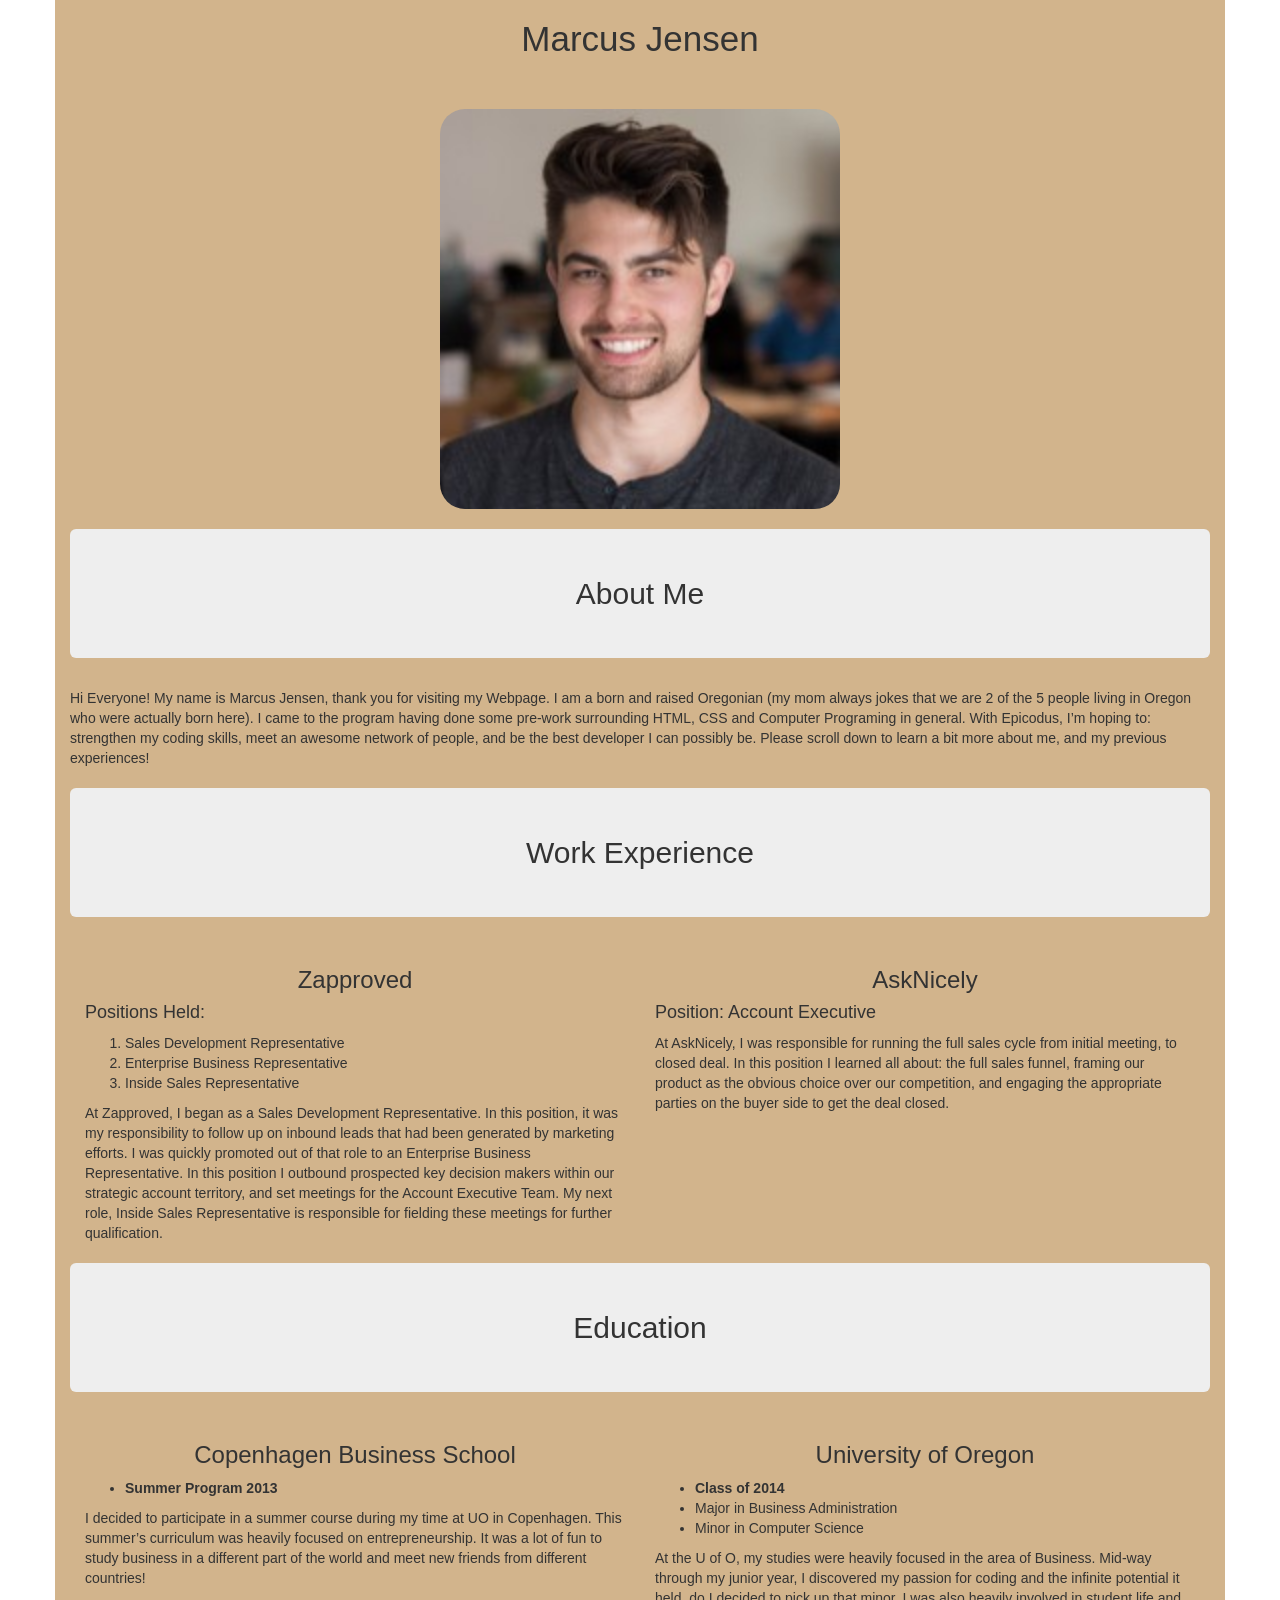
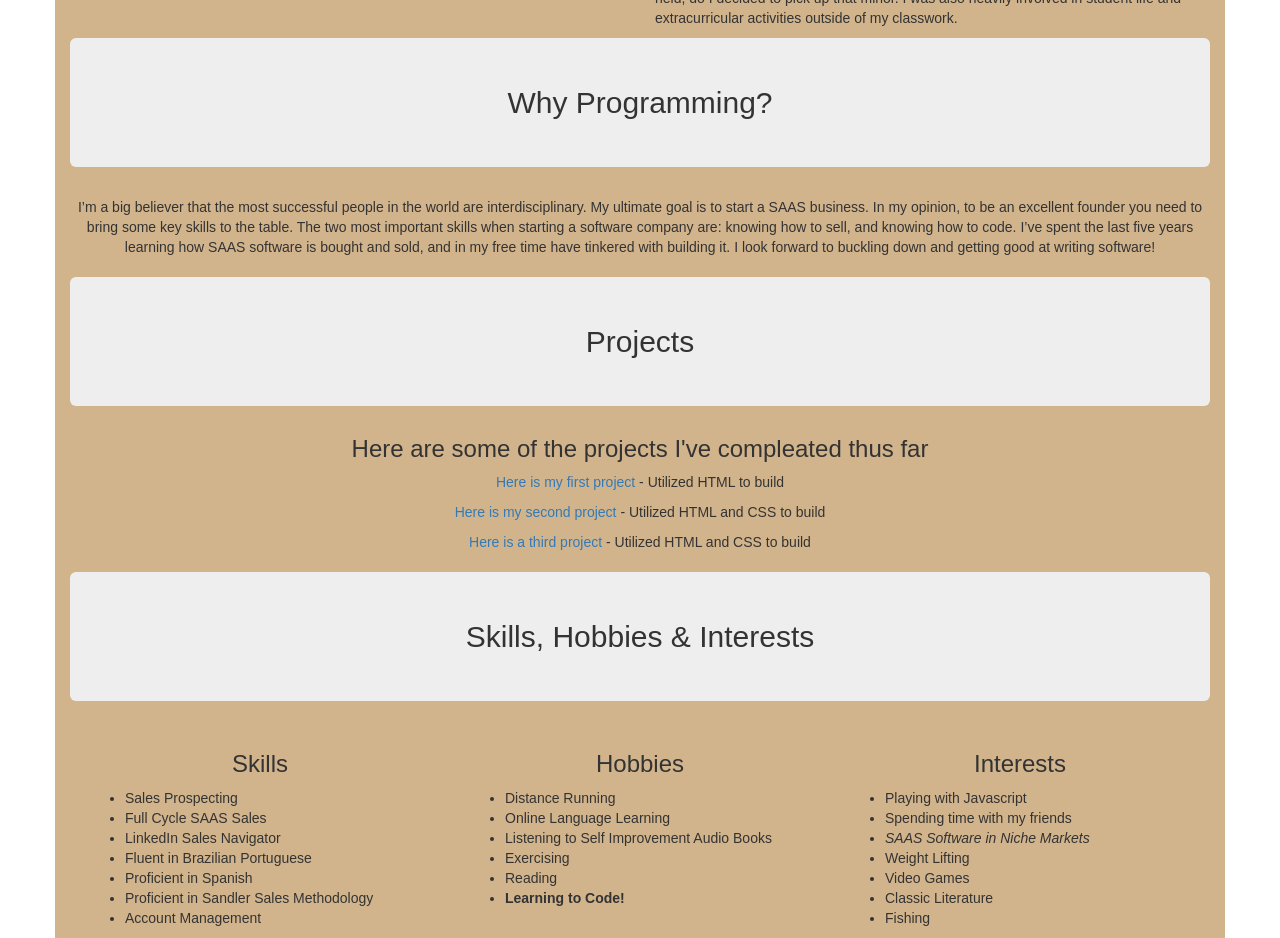
==== index.html @ 30fcb06f "add to list of skills" ====
<!DOCTYPE html>
<html lang="en" dir="ltr">
  <head>
    <meta charset="utf-8">
    <link rel="stylesheet" href="https://stackpath.bootstrapcdn.com/bootstrap/3.4.1/css/bootstrap.min.css" integrity="sha384-HSMxcRTRxnN+Bdg0JdbxYKrThecOKuH5zCYotlSAcp1+c8xmyTe9GYg1l9a69psu" crossorigin="anonymous">
    <link rel="stylesheet" href="css/styles.css">
    <title>Marcus Jensen</title>
  </head>
  <body>
    <div class="container">
      <h1 class="title-header">Marcus Jensen</h1>
      <br>
      <br>
      <img src="images/Marcus Profile.jpeg" alt="Picture of Marcus Jensen">
      <h2 class="jumbotron">About Me</h2>
      <p>
        Hi Everyone! My name is Marcus Jensen, thank you for visiting my Webpage. I am a born and raised Oregonian (my mom always jokes that we are 2 of the 5 people living in Oregon who were actually born here). I came to the program having done some pre-work surrounding HTML, CSS and Computer Programing in general. With Epicodus, I’m hoping to: strengthen my coding skills, meet an awesome network of people, and be the best developer I can possibly be. Please scroll down to learn a bit more about me, and my previous experiences!
      </p>
      <h2 class="jumbotron">Work Experience</h2>
      <div class="col-md-6">
        <h3>Zapproved</h3>
        <h4>Positions Held:</h4>
        <ol>
          <li>Sales Development Representative</li>
          <li>Enterprise Business Representative</li>
          <li>Inside Sales Representative</li>
        </ol>

        <p>At Zapproved, I began as a Sales Development Representative. In this position, it was my responsibility to follow up on inbound leads that had been generated by marketing efforts. I was quickly promoted out of that role to an Enterprise Business Representative. In this position I outbound prospected key decision makers within our strategic account territory, and set meetings for the Account Executive Team. My next role, Inside Sales Representative is responsible for fielding these meetings for further qualification. </p>
      </div>
      <div class="col-md-6">
        <h3>AskNicely</h3>
        <h4>Position: Account Executive</h4>
        <p>At AskNicely, I was responsible for running the full sales cycle from initial meeting, to closed deal. In this position I learned all about: the full sales funnel, framing our product as the obvious choice over our competition, and engaging the appropriate parties on the buyer side to get the deal closed. </p>
  <br>
  <br>
  <br>
  <br>
    <br>
      <br>
        <br>

      </div>

      <h2 class="jumbotron">Education</h2>
      <div class="col-md-6">
        <h3>Copenhagen Business School</h3>
        <ul>
          <li> <span class="education">Summer Program 2013</span></li>
        </ul>
        <p>I decided to participate in a summer course during my time at UO in Copenhagen. This summer’s curriculum was heavily focused on entrepreneurship. It was a lot of fun to study business in a different part of the world and meet new friends from different countries!</p>
      </div>
      <div class="col-md-6">
        <h3>University of Oregon</h3>
        <ul>
          <li> <span class="education">Class of 2014</span></li>
                <li>Major in Business Administration</li>
                <li>Minor in Computer Science</li>

          </ul>

        <p>At the U of O, my studies were heavily focused in the area of Business. Mid-way through my junior year, I discovered my passion for coding and the infinite potential it held, do I decided to pick up that minor. I was also heavily involved in student life and extracurricular activities outside of my classwork. </p>
      </div>
      <h2 class="jumbotron">Why Programming?</h2>
      <p class="programming-text">I’m a big believer that the most successful people in the world are interdisciplinary. My ultimate goal is to start a SAAS business. In my opinion, to be an excellent founder you need to bring some key skills to the table. The two most important skills when starting a software company are: knowing how to sell, and knowing how to code. I’ve spent the last five years learning how SAAS software is bought and sold, and in my free time have tinkered with building it. I look forward to buckling down and getting good at writing software! </p>
      <h2 class="jumbotron">Projects</h2>
      <h3>Here are some of the projects I've compleated thus far</h3>

          <p class="project-list"><a href="https://github.com/marcusjensen15/hello-world">Here is my first project</a> - Utilized HTML to build</p>
          <p class="project-list"><a href="https://github.com/marcusjensen15/cookie-recipe">Here is my second project</a> - Utilized HTML and CSS to build</p>
          <p class="project-list"><a href="https://github.com/marcusjensen15/Day-4---Wiki-Redo">Here is a third project</a> - Utilized HTML and CSS to build</p>


      <h2 class="jumbotron">Skills, Hobbies & Interests</h2>
      <div class="col-md-4">
        <h3>Skills</h3>
        <ul>
          <li>Sales Prospecting</li>
          <li>Full Cycle SAAS Sales</li>
          <li>LinkedIn Sales Navigator</li>
          <li>Fluent in Brazilian Portuguese</li>
          <li>Proficient in Spanish</li>
          <li>Proficient in Sandler Sales Methodology</li>
          <li>Account Management</li>
        </ul>
      </div>
      <div class="col-md-4">
        <h3>Hobbies</h3>
          <ul>
            <li>Distance Running</li>
            <li>Online Language Learning</li>
            <li>Listening to Self Improvement Audio Books</li>
            <li>Exercising</li>
            <li>Reading</li>
            <li><strong>Learning to Code!</strong></li>
          </ul>

        <!-- Distance Running
Online Language Learning
Listening to Self Improvement Audio Books
Exercising
Reading
Learning to Code! -->


      </div>
      <div class="col-md-4">
        <h3>Interests</h3>
        <ul>
          <li>Playing with Javascript</li>
          <li>Spending time with my friends</li>
          <li> <em>SAAS Software in Niche Markets</em></li>
          <li>Weight Lifting</li>
          <li>Video Games</li>
          <li>Classic Literature</li>
          <li>Fishing</li>
        </ul>
      </div>

  </div>


  </body>
</html>

<!-- need to add gh-pages -->
---- css/styles.css ----
* {
  background-color: tan;
}

.jumbotron {
  text-align: center;
  clear: both
  /* position: absolute;  */
  /* margin-top: 200px; */
}

.title-header {
  text-align: center;
  font-size: 35px;
}

h3 {
  text-align: center;
}

.programming-text {
  text-align: center;
}

.education {
  font-weight: bold;

}
img {
  display: block;
  margin-left: auto;
  margin-right: auto;
  /* width: 50%; */
  width: 400px;
  height: 400px;
  border-radius: 25px;
}
.project-list{
text-align: center;
}



/* .col-md-6{
  overflow:scroll;

} */
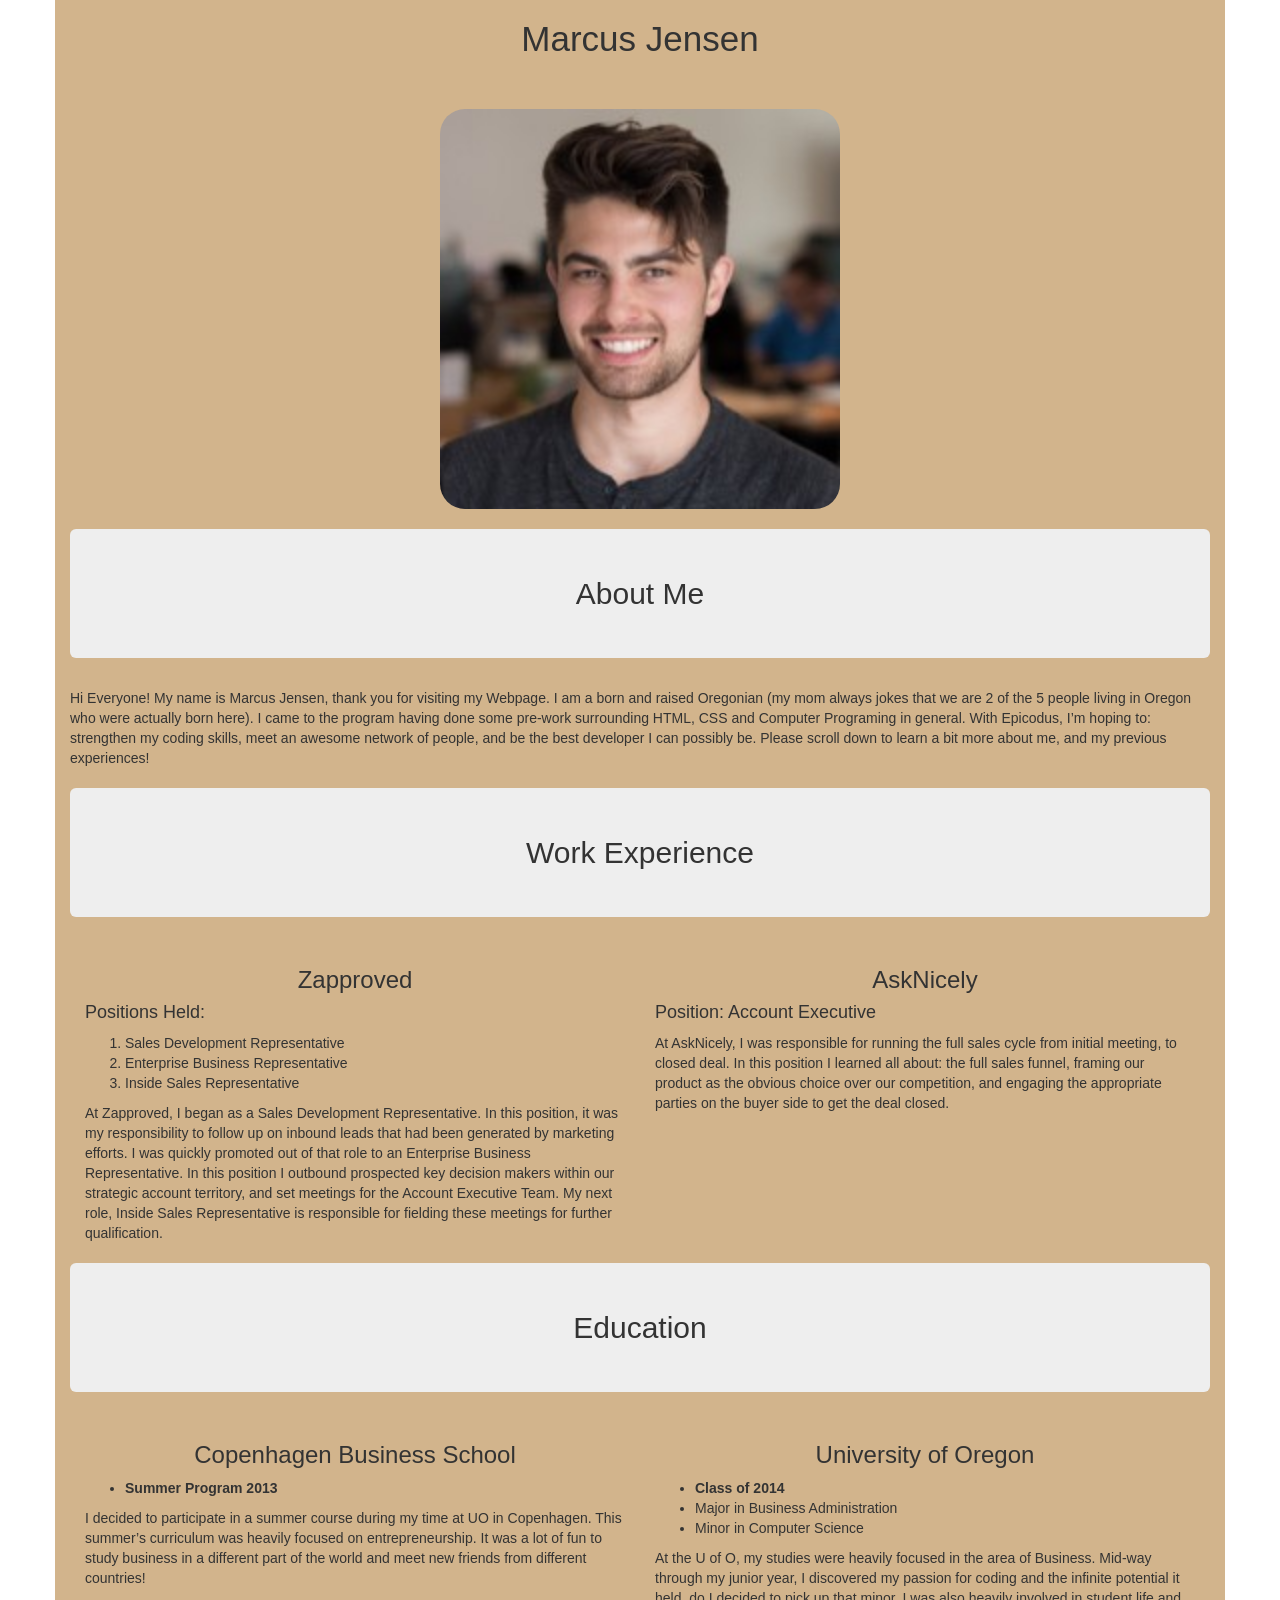
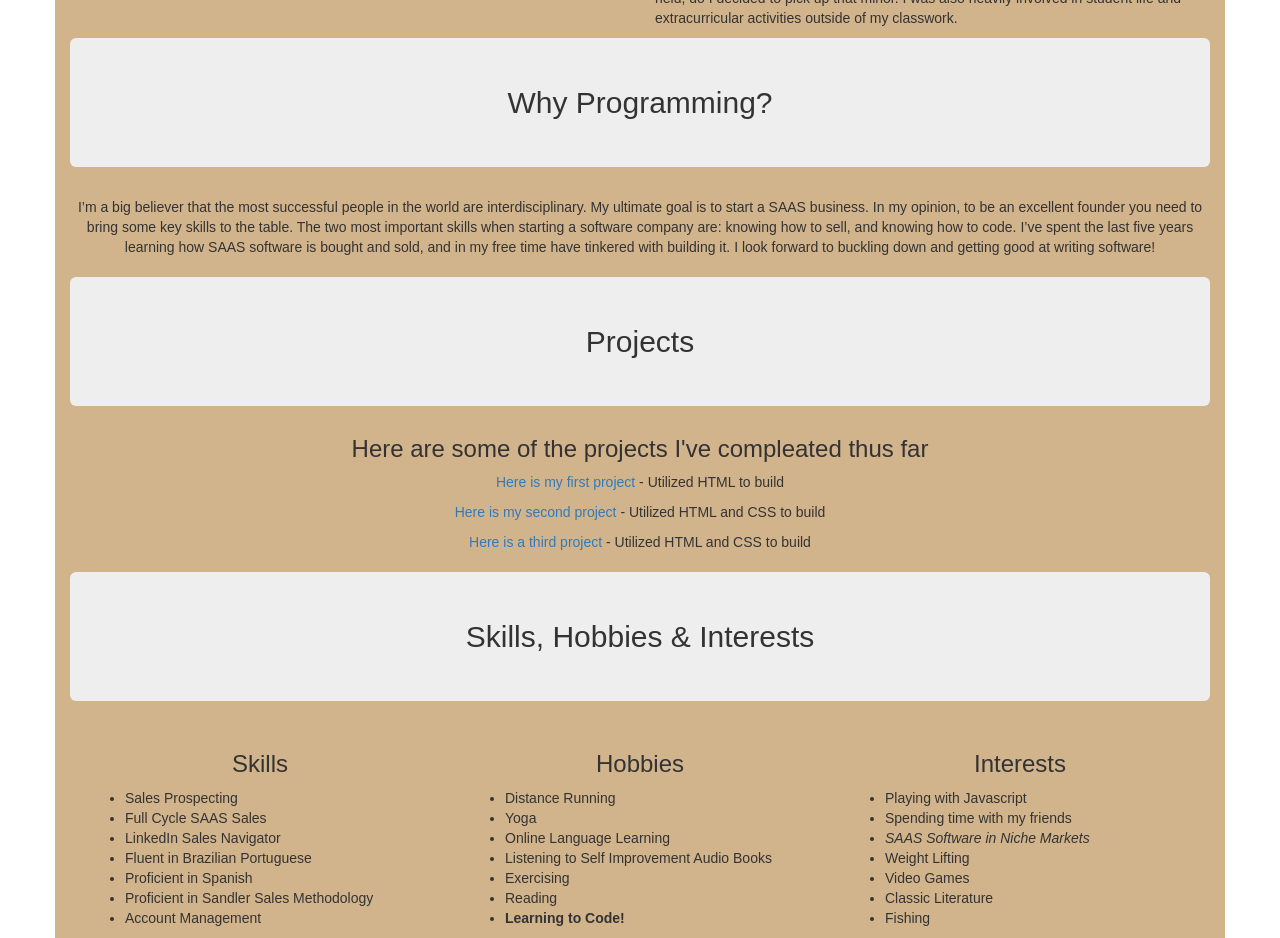
==== commit f77c5f8b: "update hobby list" ====
--- a/index.html
+++ b/index.html
@@ -88,6 +88,7 @@
         <h3>Hobbies</h3>
           <ul>
             <li>Distance Running</li>
+            <li>Yoga</li>
             <li>Online Language Learning</li>
             <li>Listening to Self Improvement Audio Books</li>
             <li>Exercising</li>
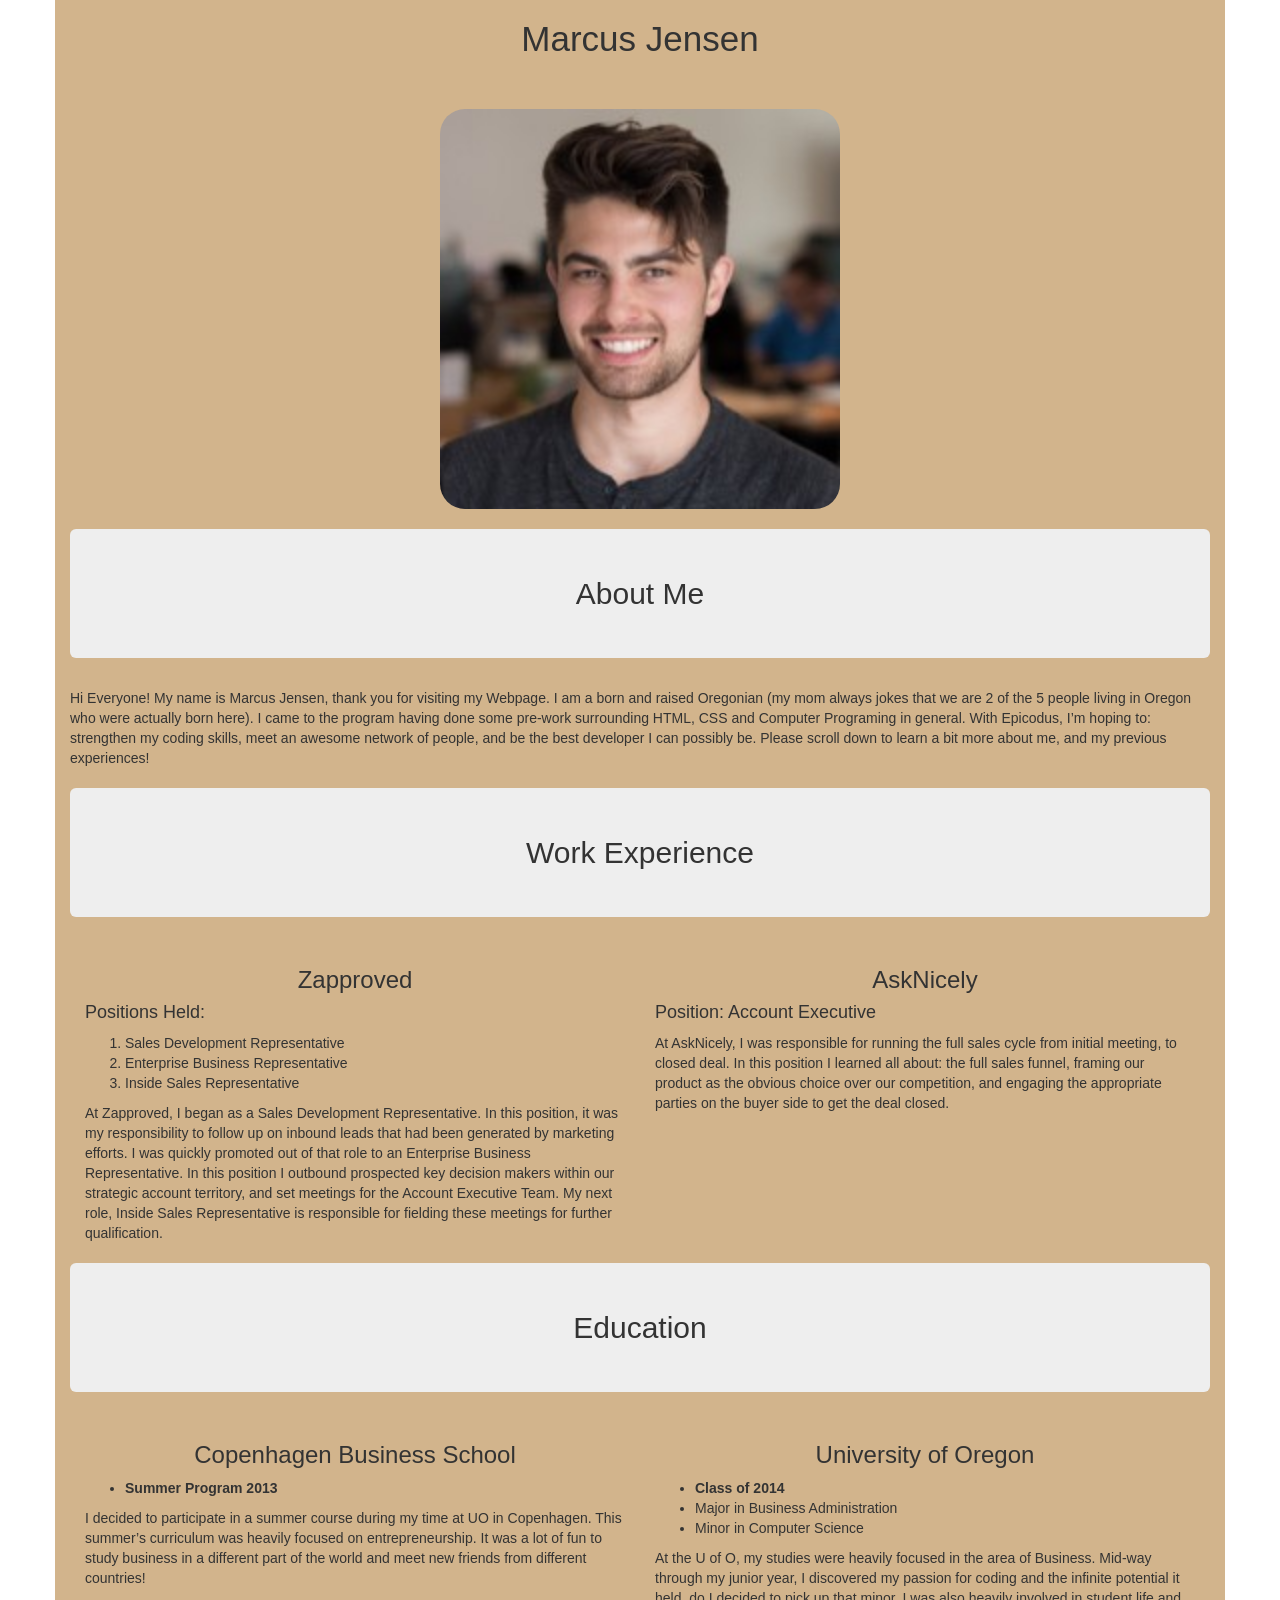
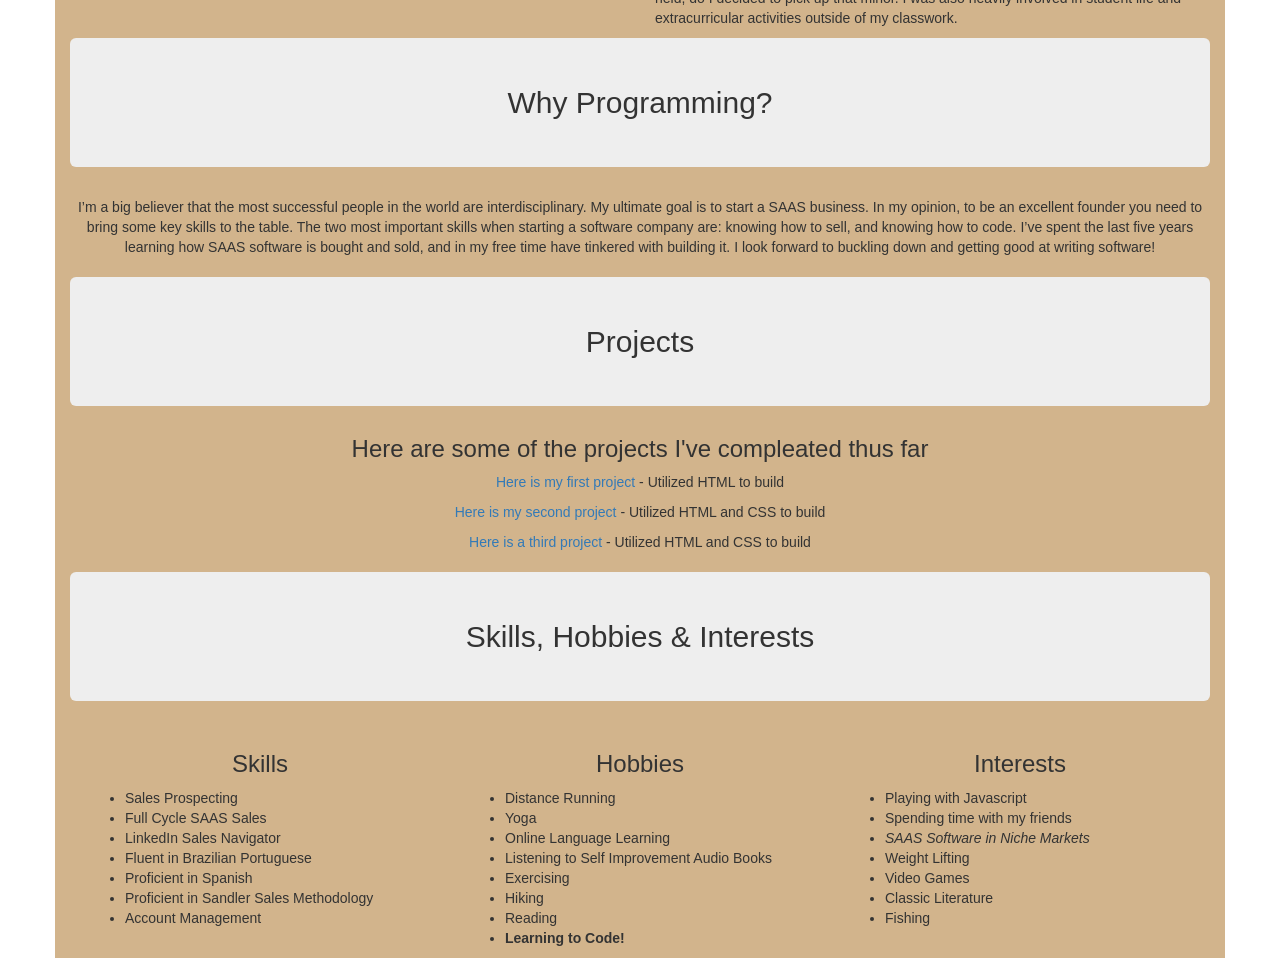
==== commit e55ab3a8: "update styling and hobbies section" ====
--- a/index.html
+++ b/index.html
@@ -92,6 +92,7 @@
             <li>Online Language Learning</li>
             <li>Listening to Self Improvement Audio Books</li>
             <li>Exercising</li>
+            <li>Hiking</li>
             <li>Reading</li>
             <li><strong>Learning to Code!</strong></li>
           </ul>
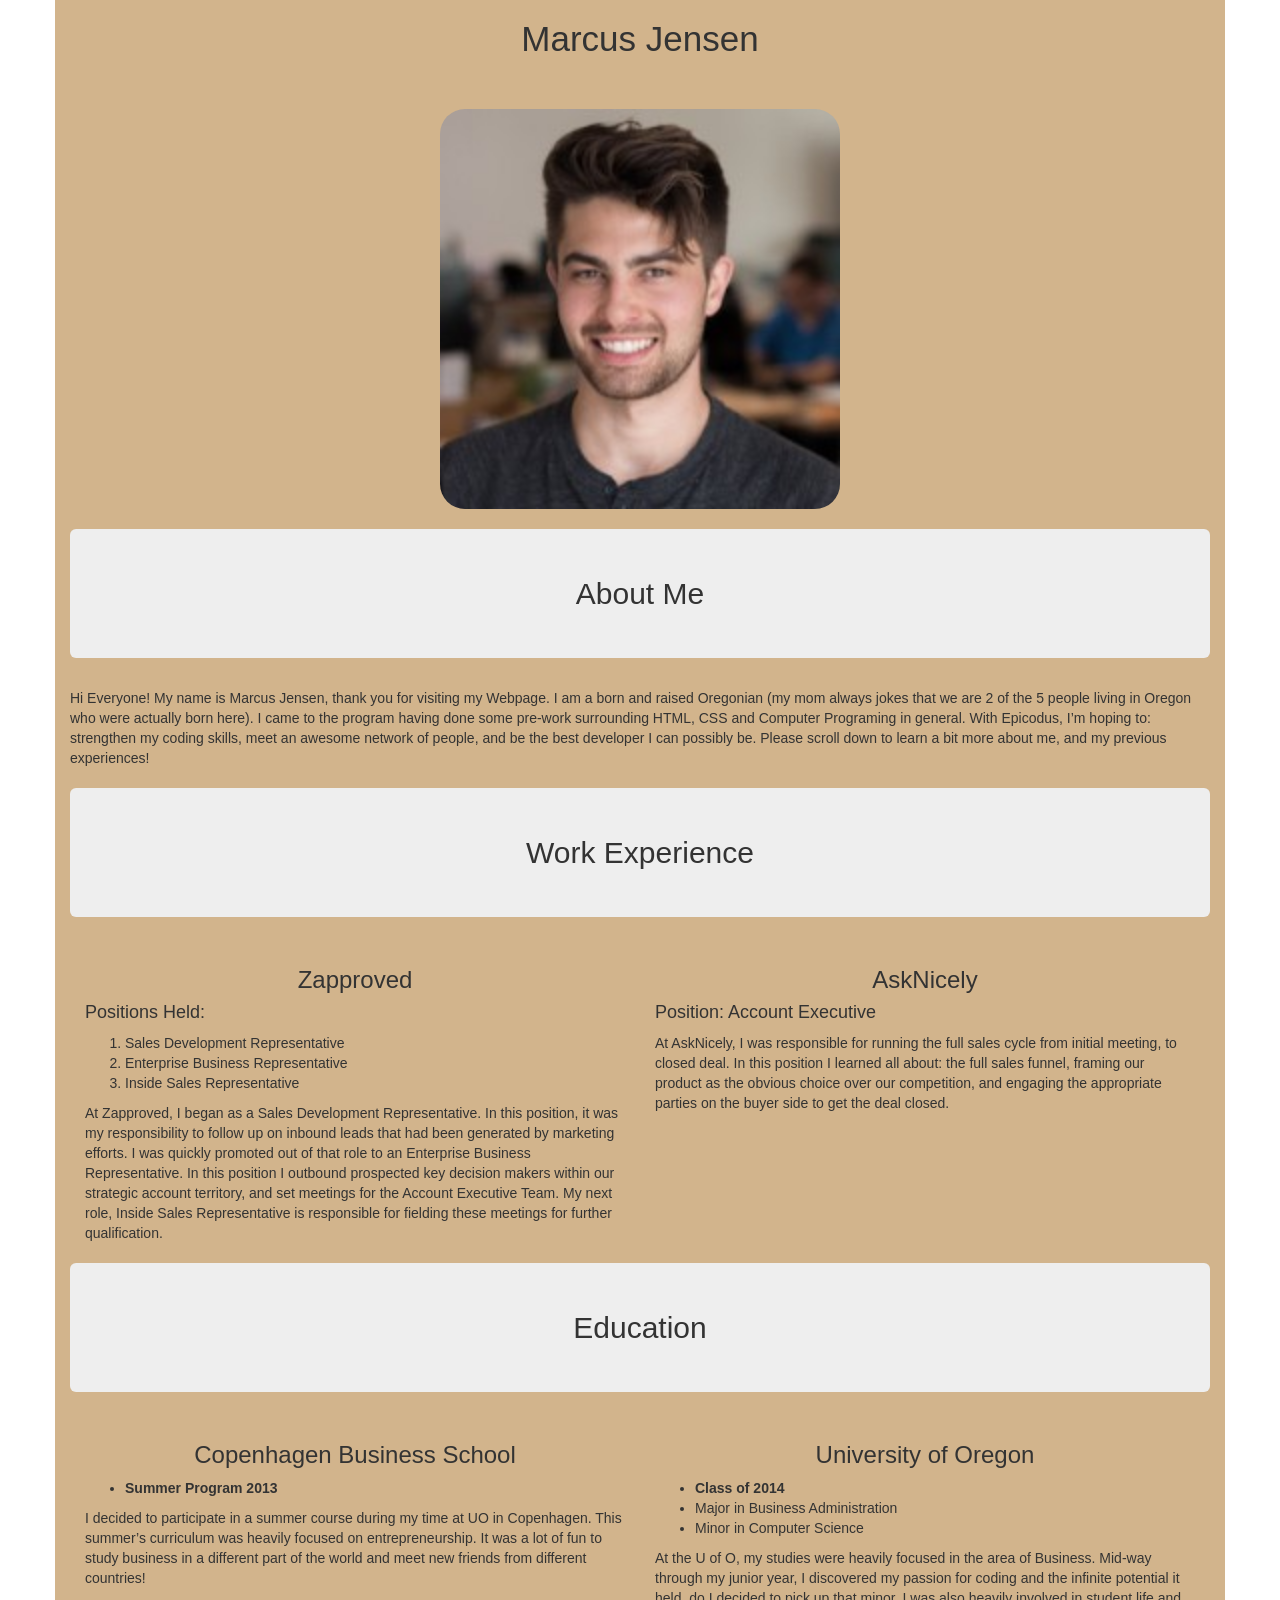
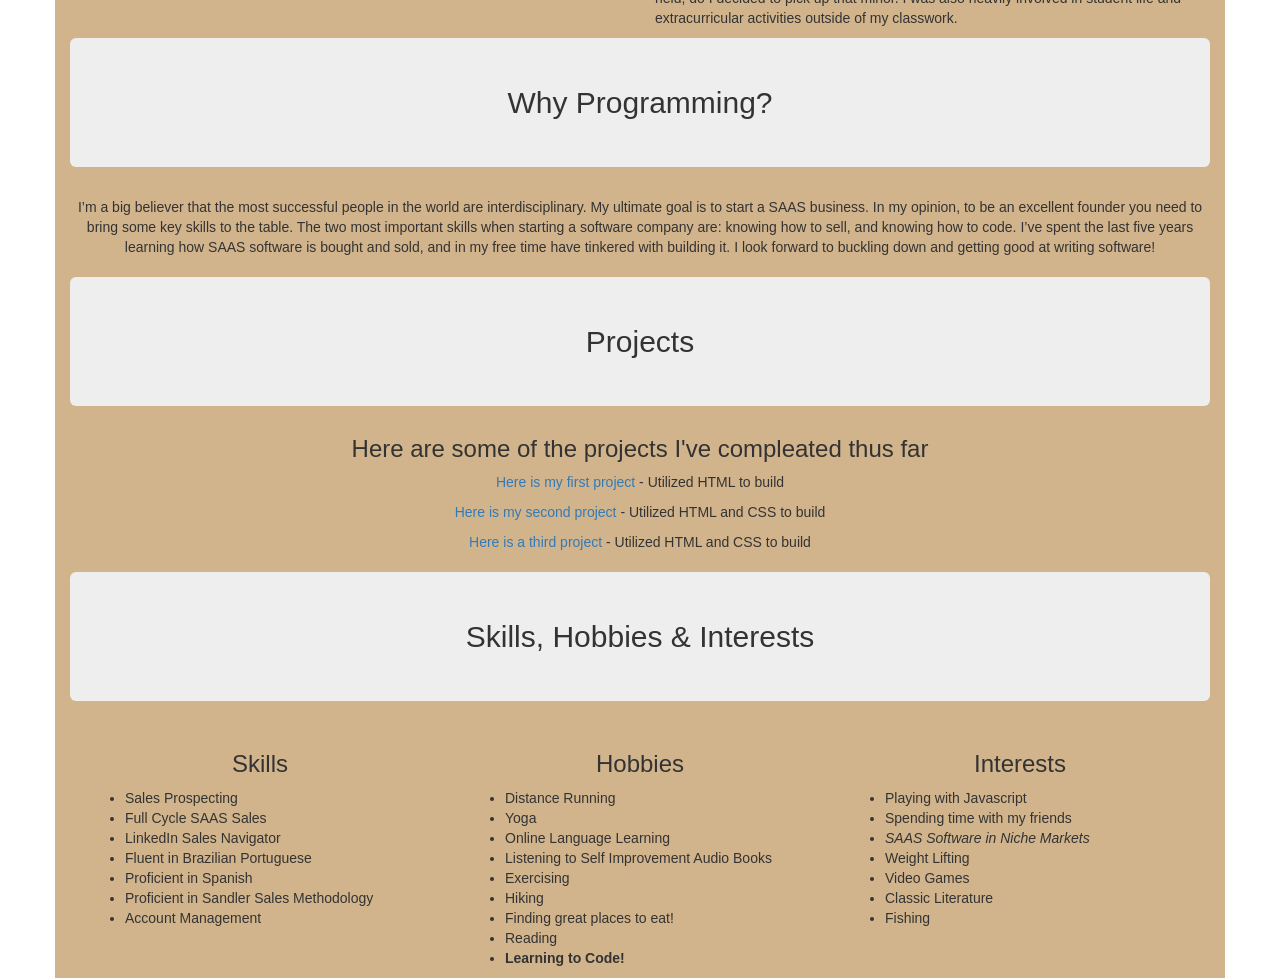
==== commit 954a6c96: "Reformatting and change up styling" ====
--- a/index.html
+++ b/index.html
@@ -93,6 +93,7 @@
             <li>Listening to Self Improvement Audio Books</li>
             <li>Exercising</li>
             <li>Hiking</li>
+            <li>Finding great places to eat!</li>
             <li>Reading</li>
             <li><strong>Learning to Code!</strong></li>
           </ul>
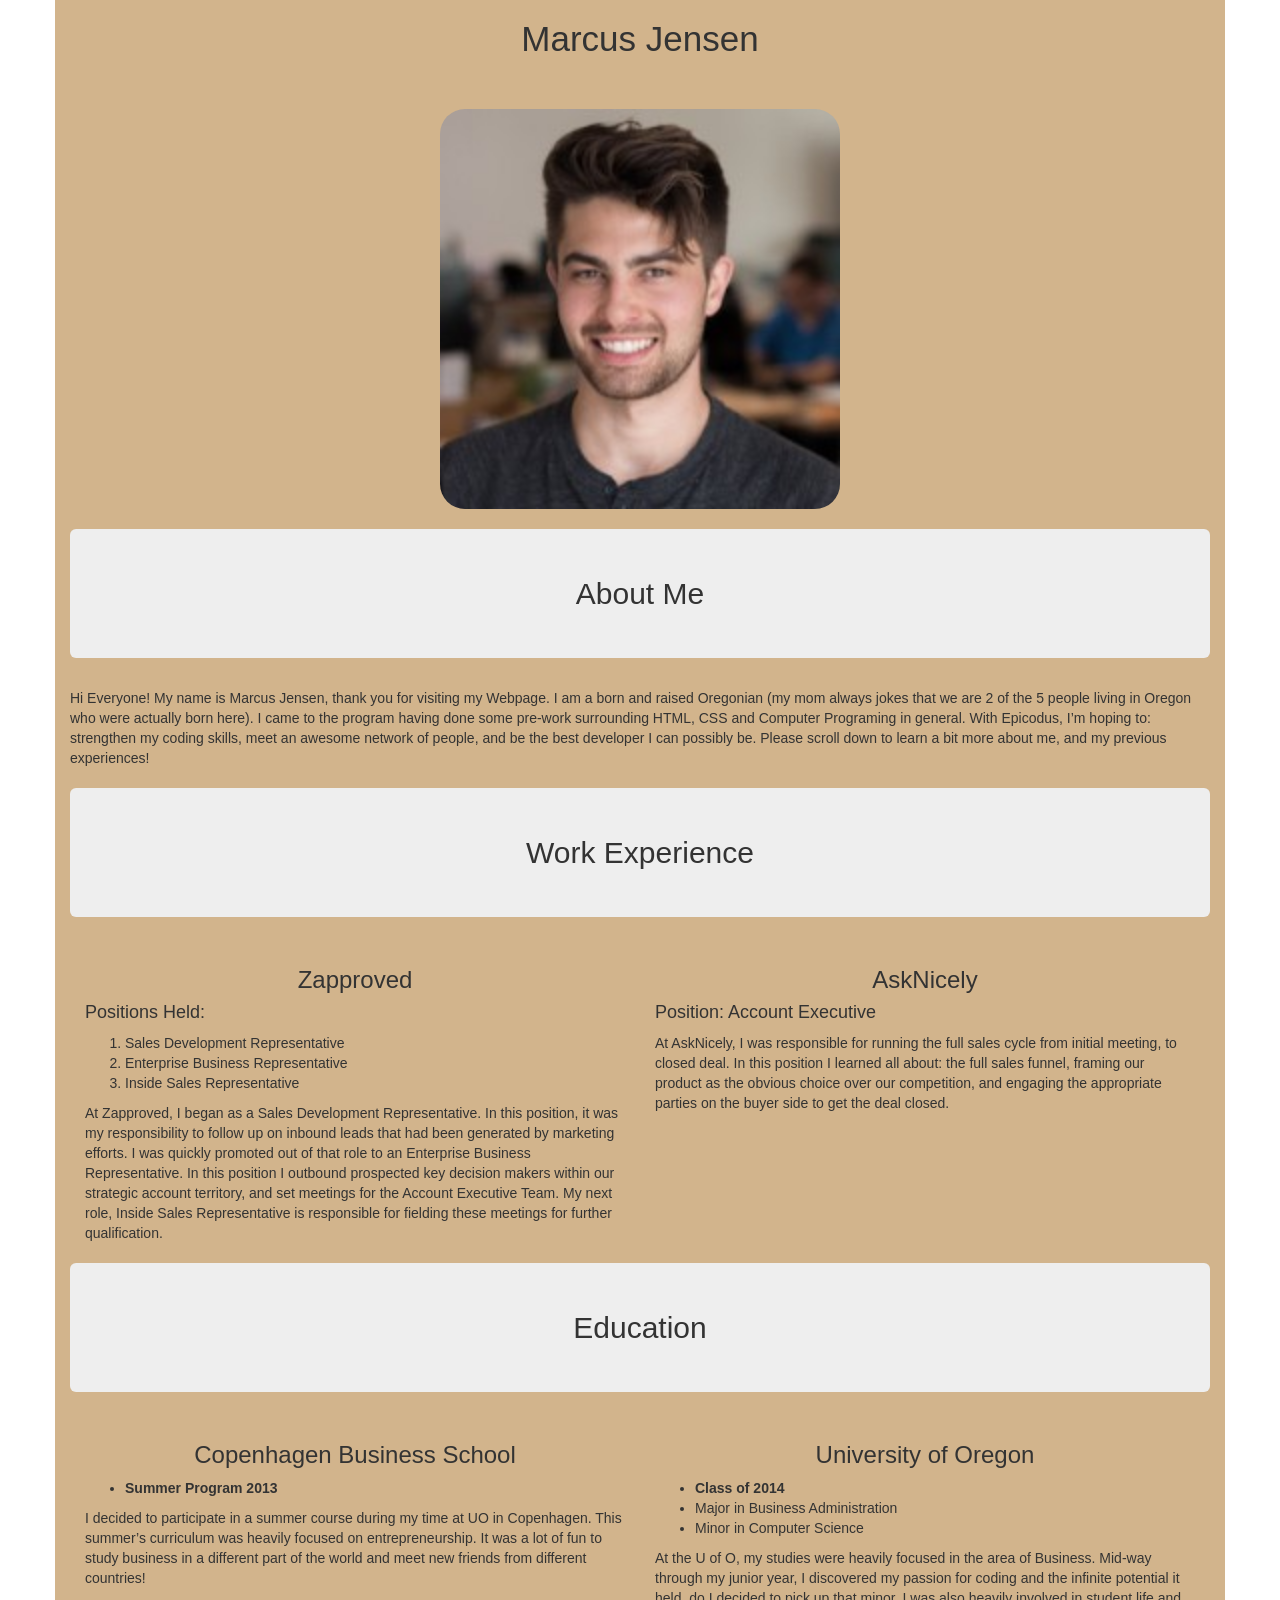
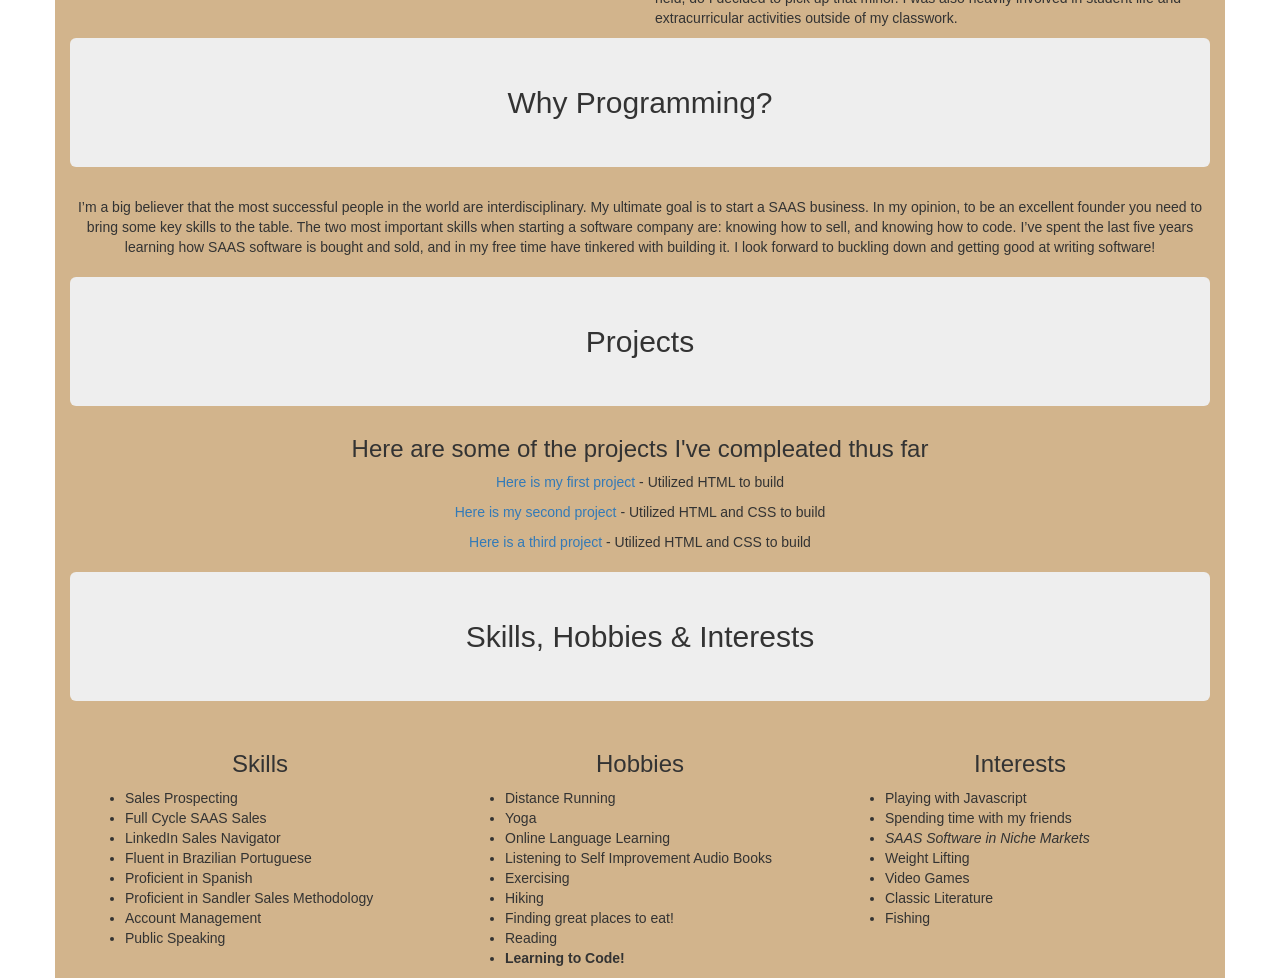
==== commit d65cd025: "Add to skills, reformat header tags" ====
--- a/index.html
+++ b/index.html
@@ -82,6 +82,7 @@
           <li>Proficient in Spanish</li>
           <li>Proficient in Sandler Sales Methodology</li>
           <li>Account Management</li>
+          <li>Public Speaking</li>
         </ul>
       </div>
       <div class="col-md-4">
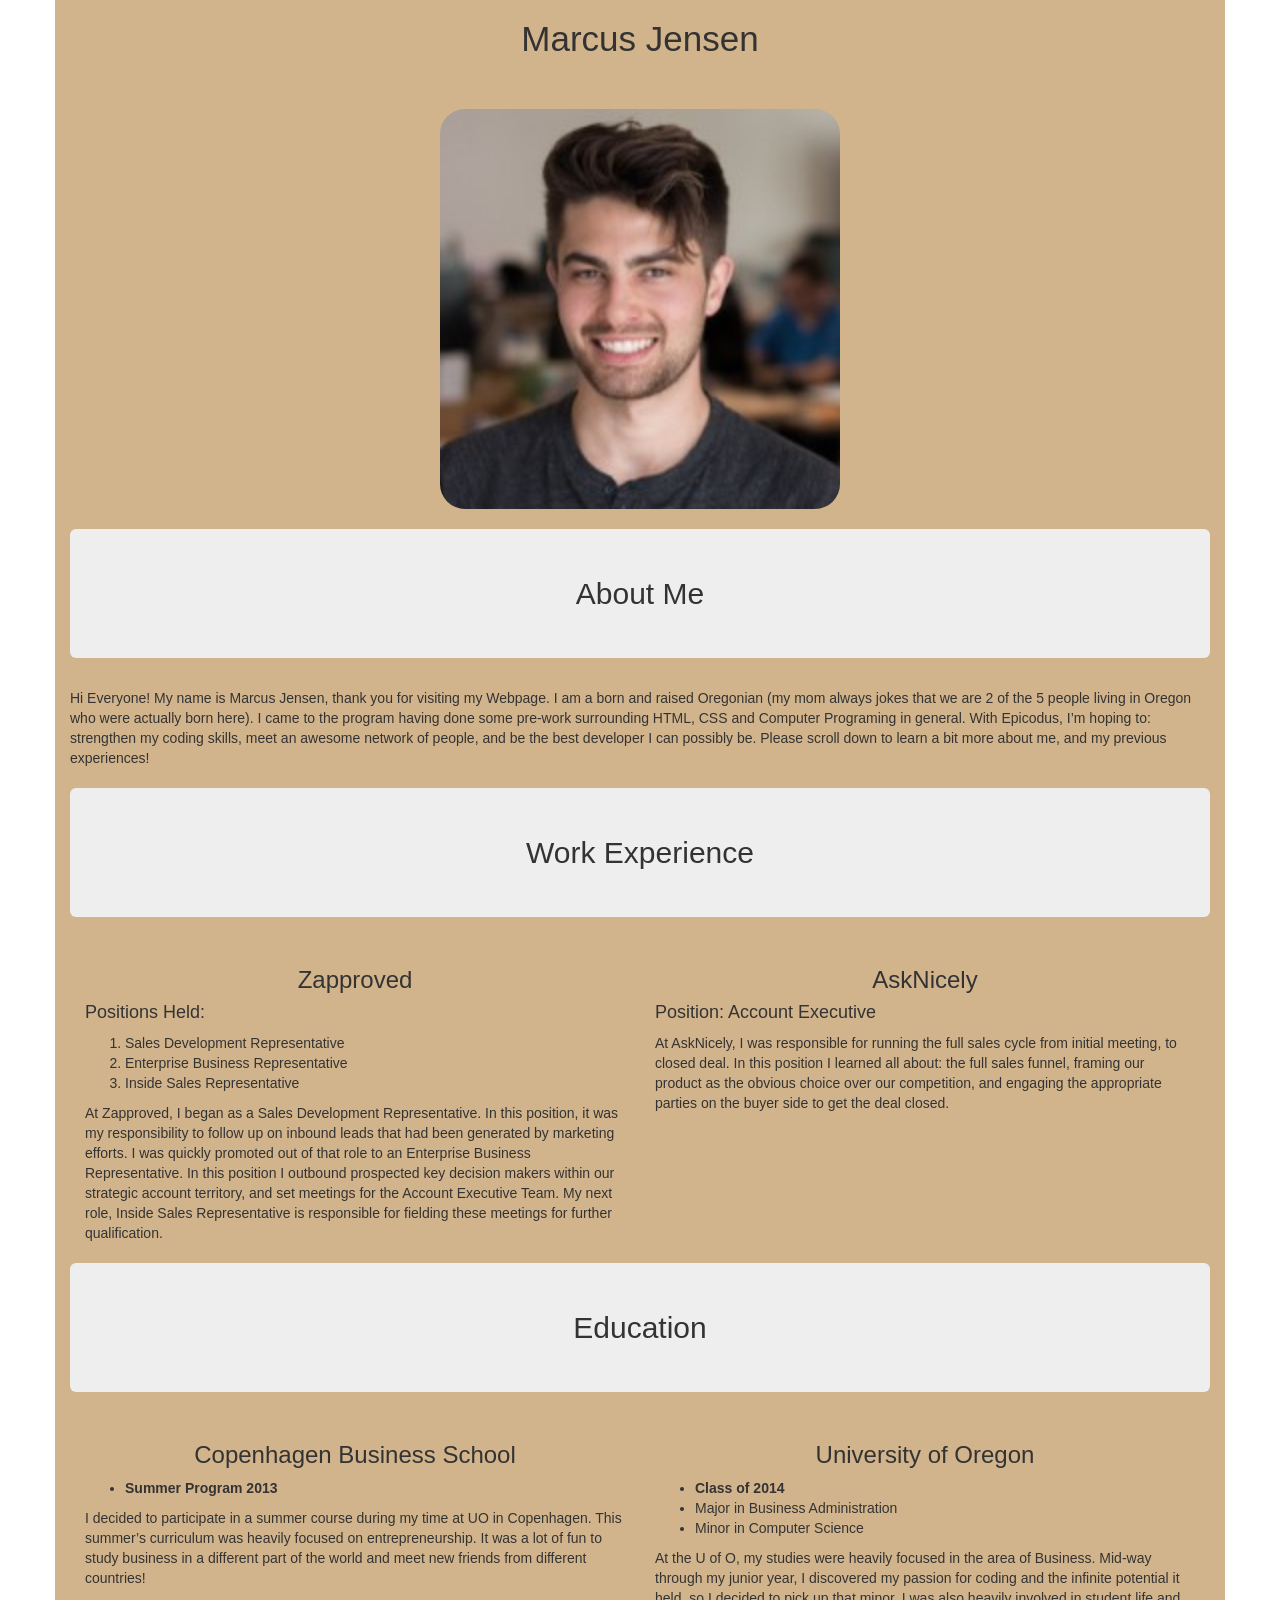
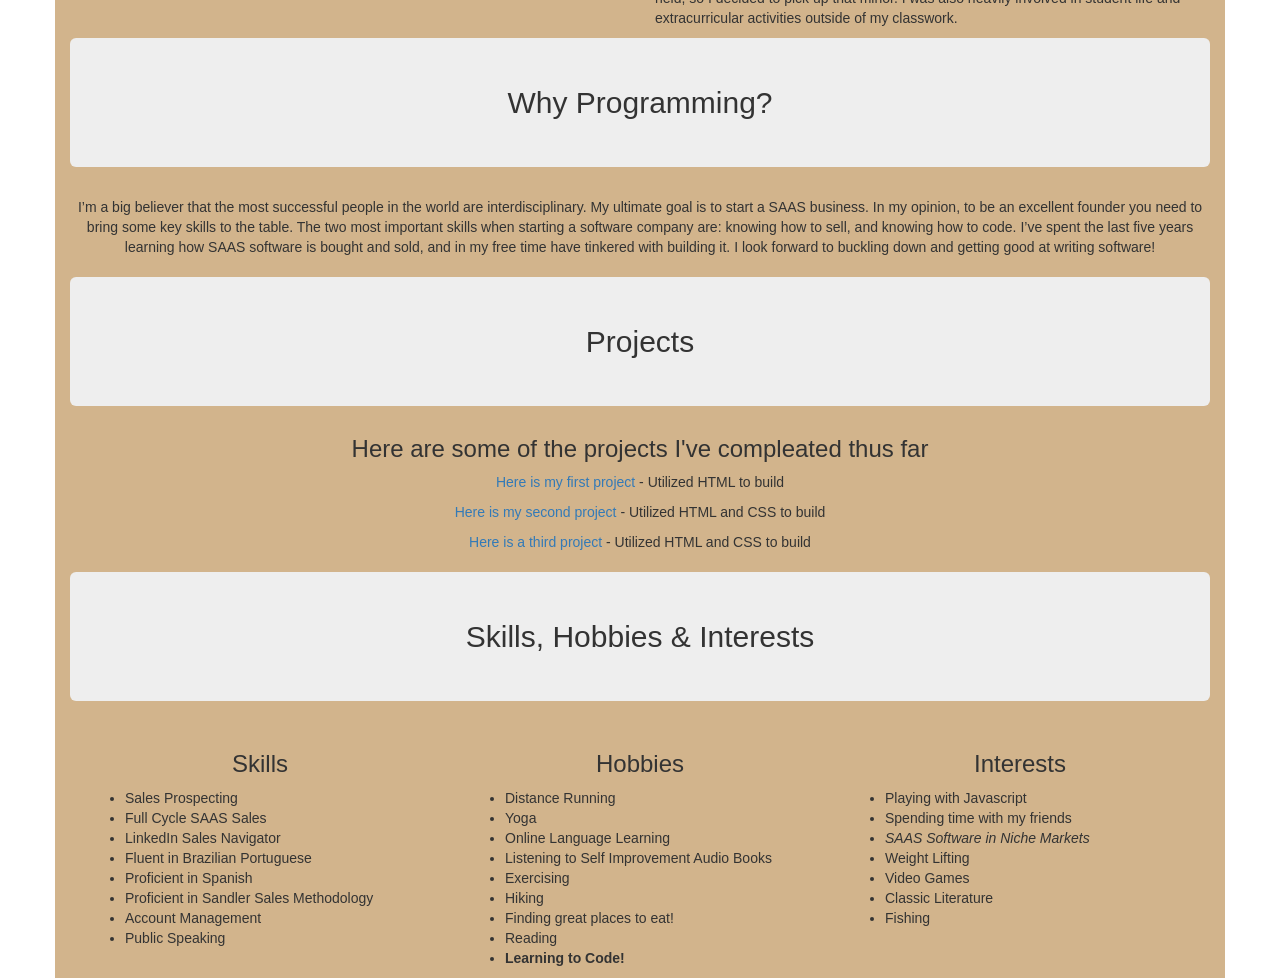
==== commit 6aadfe83: "Correct spelling errors in Education Section" ====
--- a/index.html
+++ b/index.html
@@ -59,7 +59,7 @@
 
           </ul>
 
-        <p>At the U of O, my studies were heavily focused in the area of Business. Mid-way through my junior year, I discovered my passion for coding and the infinite potential it held, do I decided to pick up that minor. I was also heavily involved in student life and extracurricular activities outside of my classwork. </p>
+        <p>At the U of O, my studies were heavily focused in the area of Business. Mid-way through my junior year, I discovered my passion for coding and the infinite potential it held, so I decided to pick up that minor. I was also heavily involved in student life and extracurricular activities outside of my classwork. </p>
       </div>
       <h2 class="jumbotron">Why Programming?</h2>
       <p class="programming-text">I’m a big believer that the most successful people in the world are interdisciplinary. My ultimate goal is to start a SAAS business. In my opinion, to be an excellent founder you need to bring some key skills to the table. The two most important skills when starting a software company are: knowing how to sell, and knowing how to code. I’ve spent the last five years learning how SAAS software is bought and sold, and in my free time have tinkered with building it. I look forward to buckling down and getting good at writing software! </p>
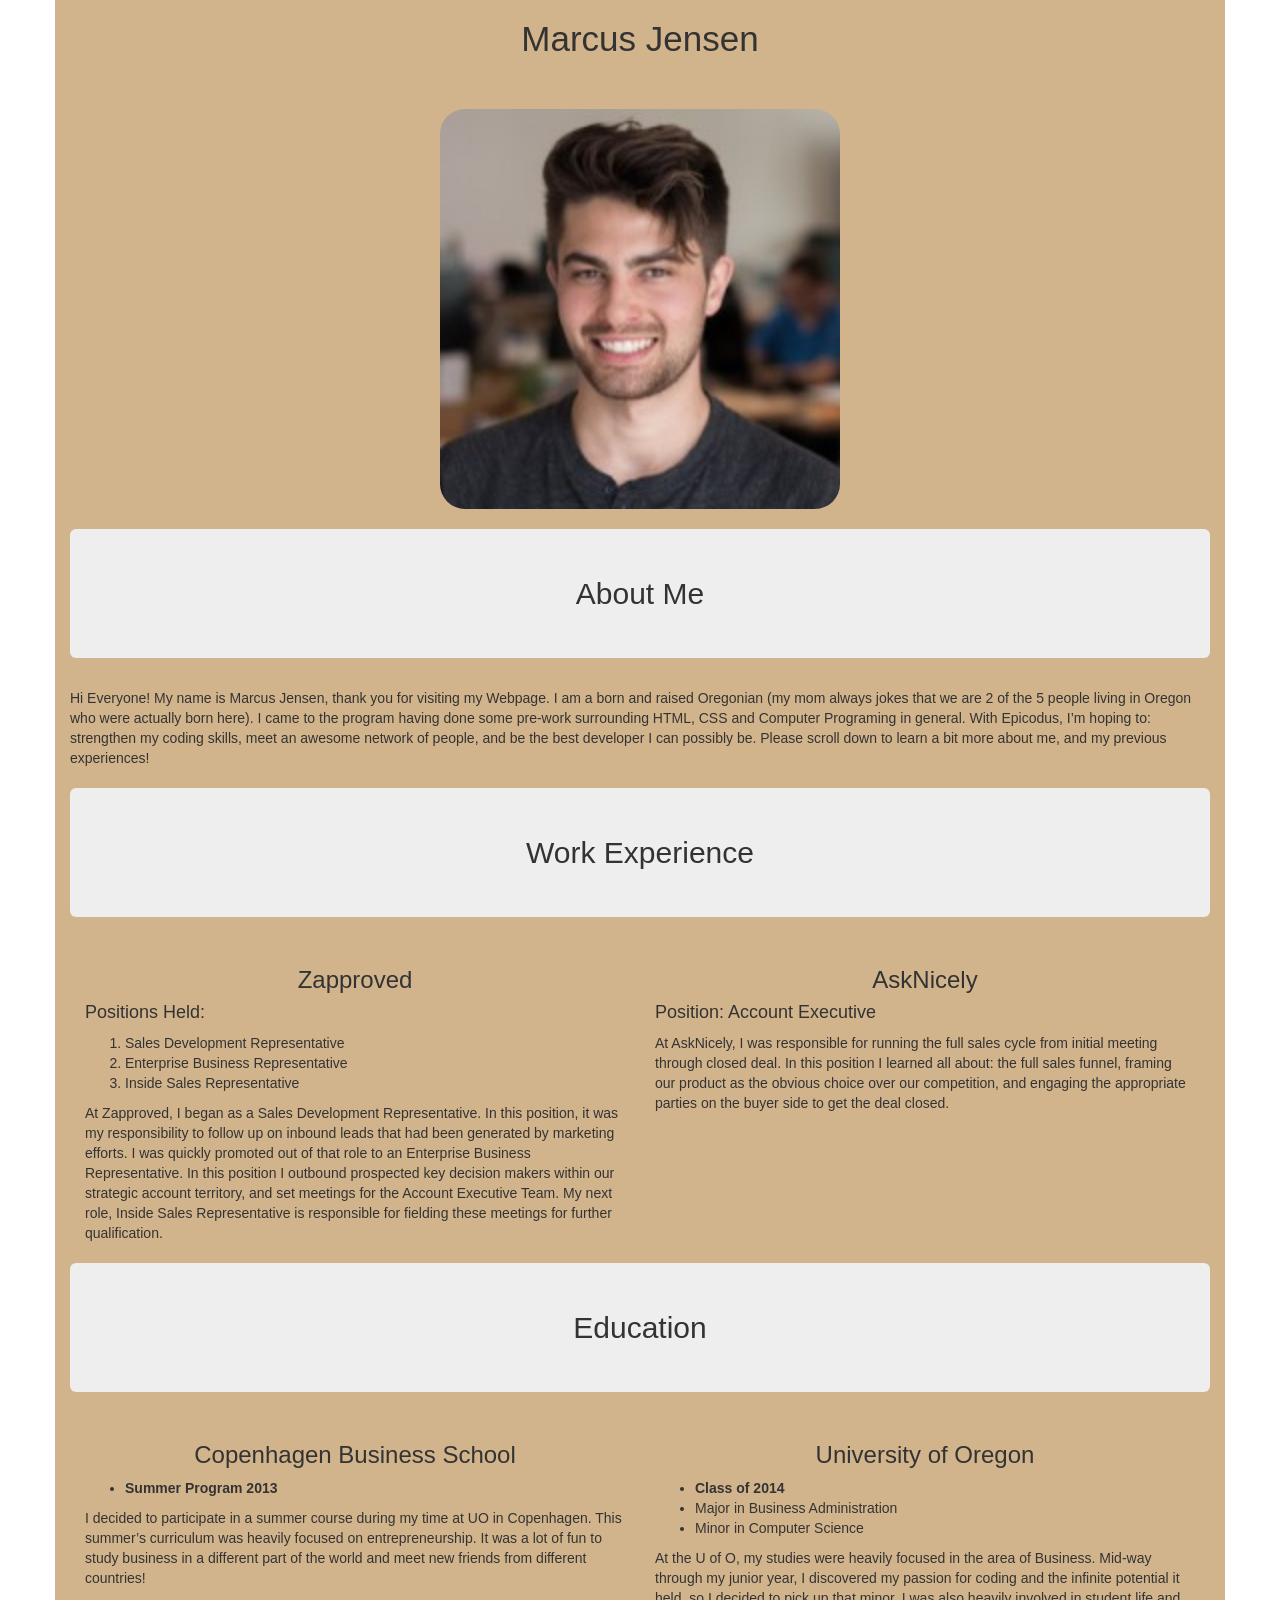
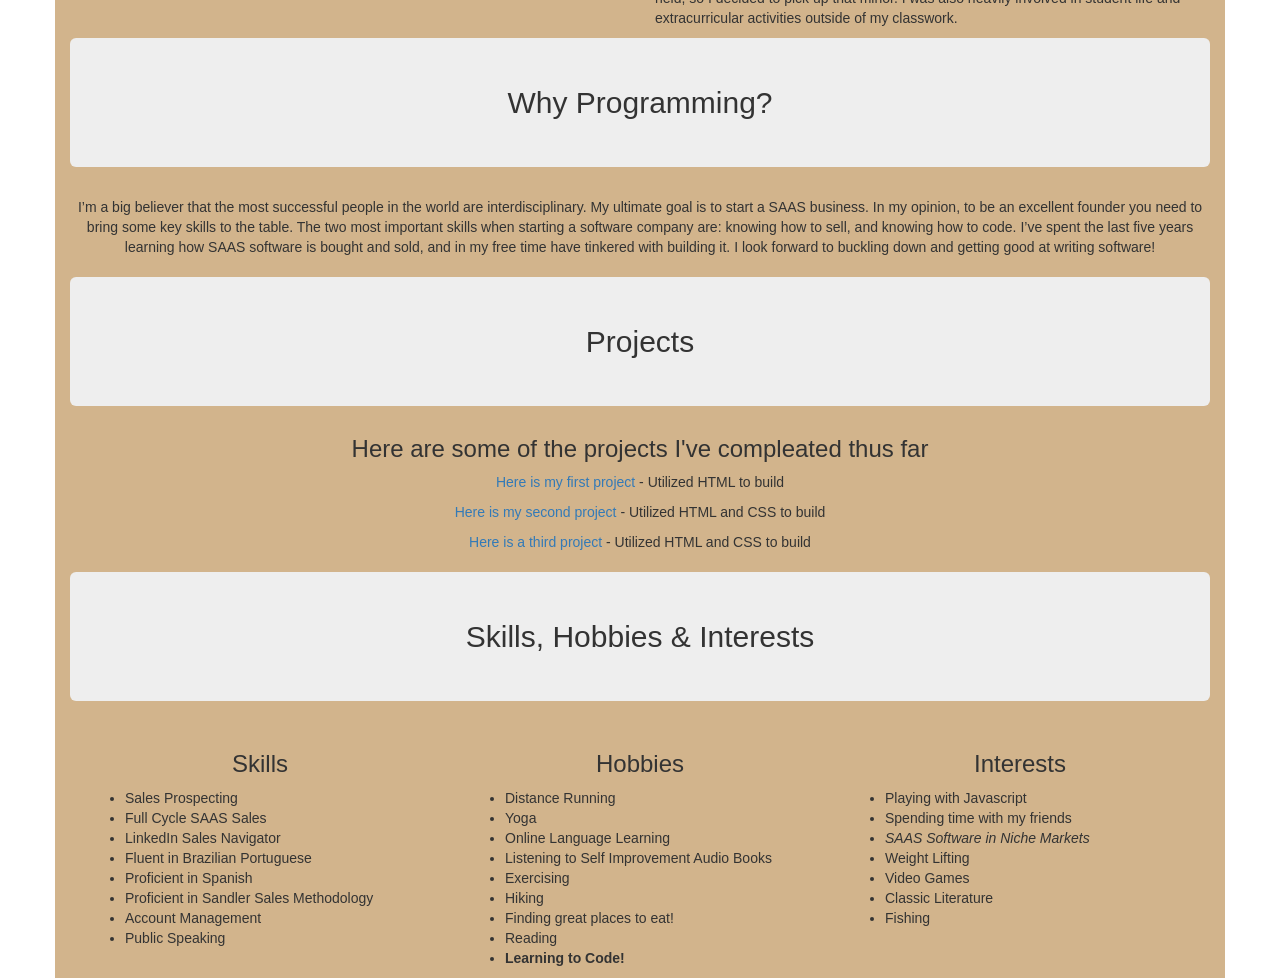
==== commit dee50221: "Correct spelling error. Final Commit. Will submit project for review" ====
--- a/index.html
+++ b/index.html
@@ -31,7 +31,7 @@
       <div class="col-md-6">
         <h3>AskNicely</h3>
         <h4>Position: Account Executive</h4>
-        <p>At AskNicely, I was responsible for running the full sales cycle from initial meeting, to closed deal. In this position I learned all about: the full sales funnel, framing our product as the obvious choice over our competition, and engaging the appropriate parties on the buyer side to get the deal closed. </p>
+        <p>At AskNicely, I was responsible for running the full sales cycle from initial meeting through closed deal. In this position I learned all about: the full sales funnel, framing our product as the obvious choice over our competition, and engaging the appropriate parties on the buyer side to get the deal closed. </p>
   <br>
   <br>
   <br>
